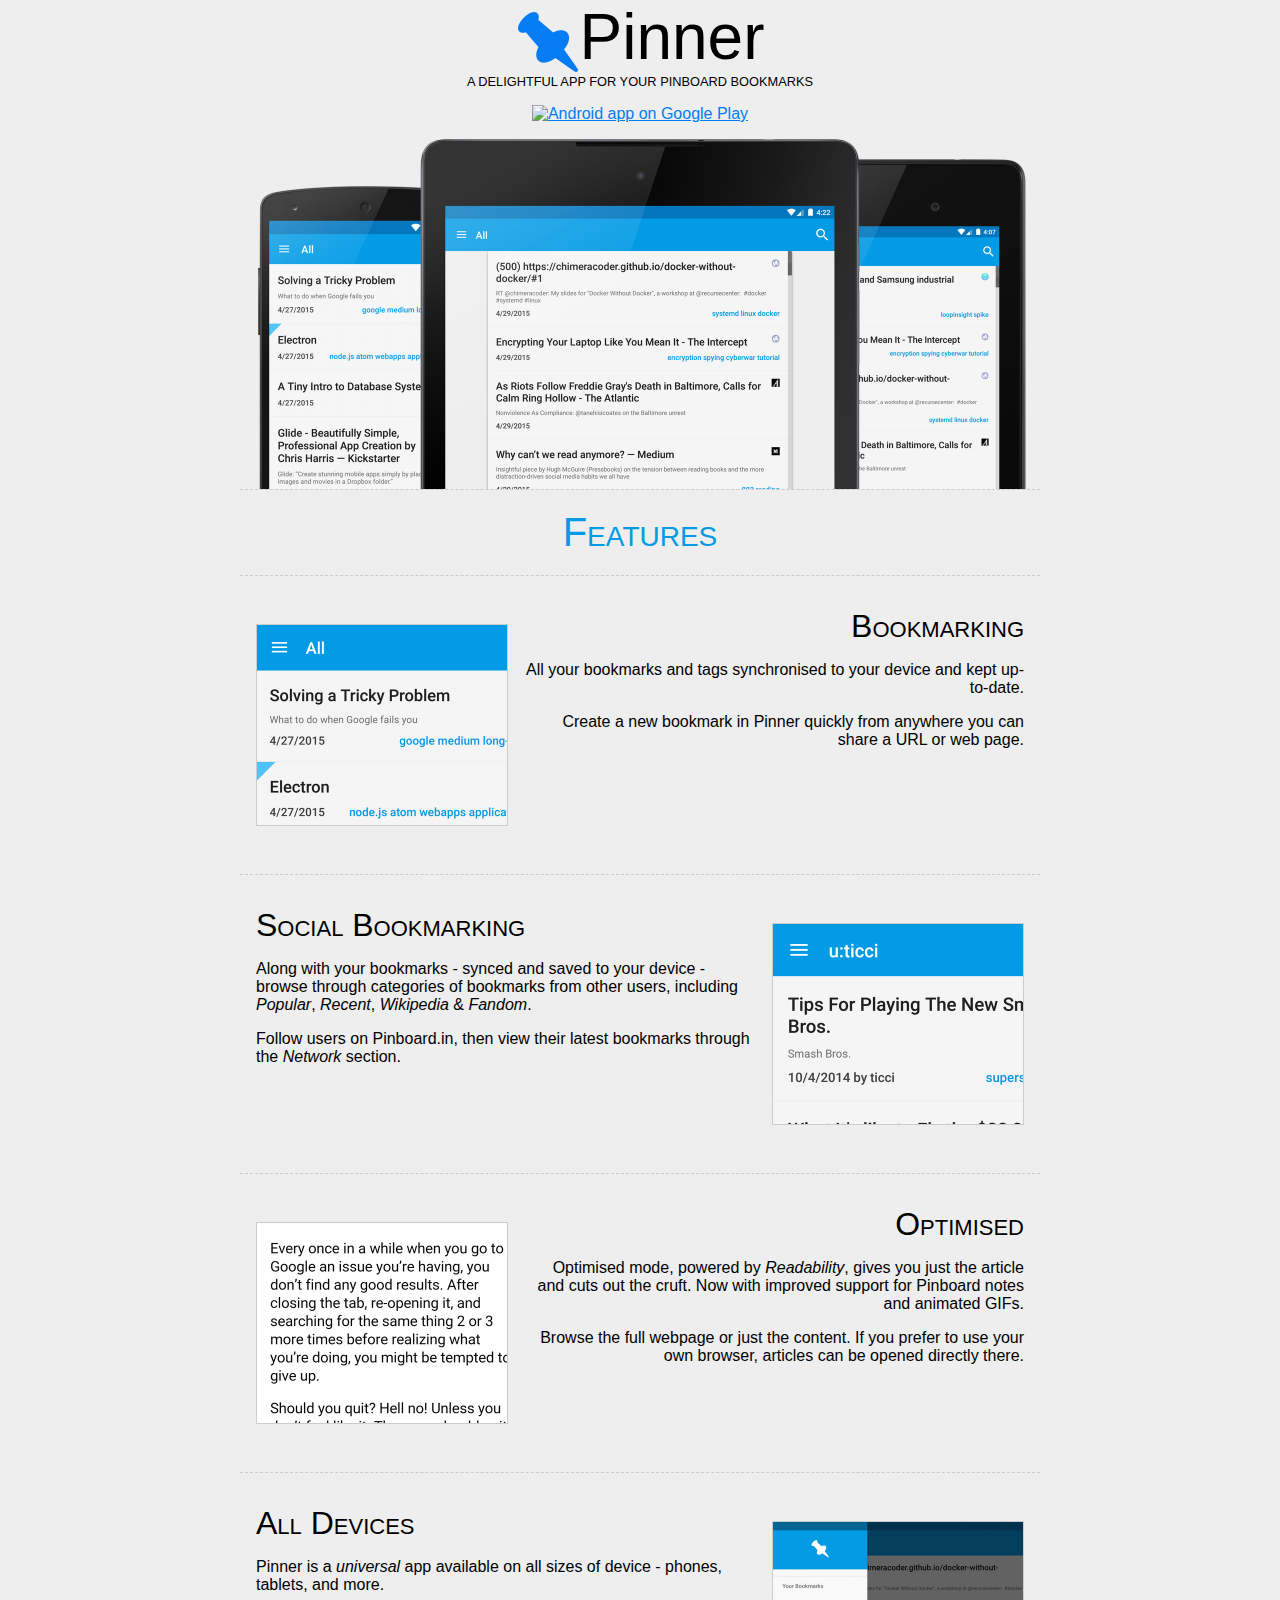
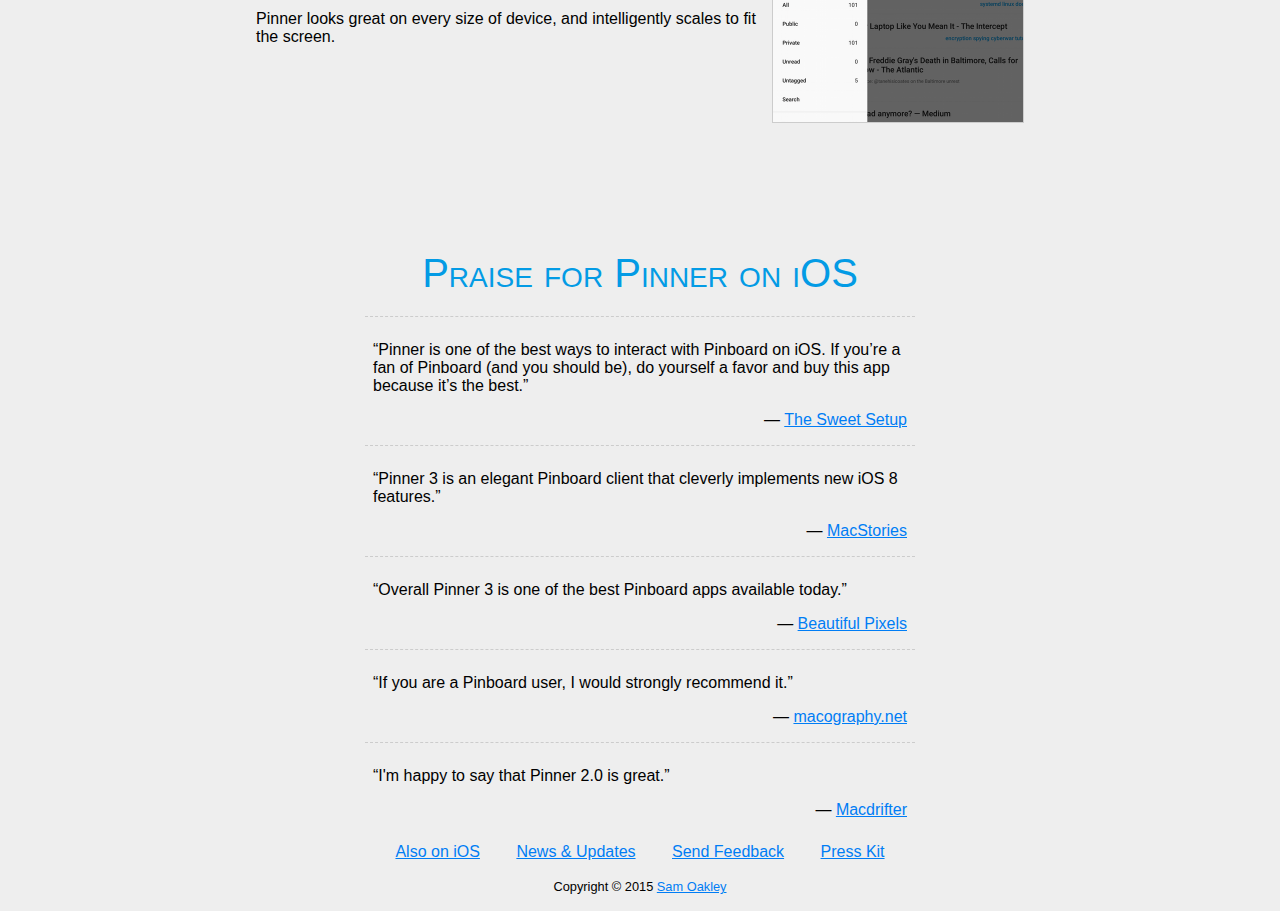
==== android.html @ 2bd53f6b "Android!" ====
<!DOCTYPE html>
<html lang="en"> <!-- Set this to the main language of your site -->
<head>
	<meta charset="utf-8">

	<title>Pinner for Pinboard</title>

    <meta name="description" content="Pinner, a delightful Pinboard.in client for iPad and iPhone.">
	<meta name="apple-itunes-app" content="app-id=591613202">
	<meta name="viewport" content="width=device-width, initial-scale=1.0, minimal-ui">

	<link href="css/normalize.css" rel="stylesheet" media="all">
	<link href="css/android.css" rel="stylesheet" media="all">
	
	<link href="css/featherlight.css" rel="stylesheet" media="all">
	<link href="css/featherlight.gallery.css" rel="stylesheet" media="all">

	<link href='http://fonts.googleapis.com/css?family=Lato:100,400,700' rel='stylesheet' type='text/css'>
</head>
<body>
<header role="banner">
	<h1><img src="img/big_icon.png">Pinner</h1>
	<h2>A delightful app for your Pinboard bookmarks</h2>
</header>


<a id="appstore" href="https://play.google.com/store/apps/details?id=com.blork.pinner">
  <img alt="Android app on Google Play"
       src="https://developer.android.com/images/brand/en_app_rgb_wo_60.png" />
</a>

<div id="devices"></div>

<main id="main">
	<h2>Features</h2>
	<section class="left" id="bookmarks">
		<a href="img/screenshots-android/yours.png" title="Browse by tag and author - see other users' recently bookmarked pages, as well as your own." class="gallery"><img alt="Browse by tag and author - see other users' recently bookmarked pages, as well as your own." src="img/small-android/yours.png"></a>
		<h3>Bookmarking</h3>
		<p>All your bookmarks and tags synchronised to your device and kept up-to-date.</p>
		<p>Create a new bookmark in Pinner quickly from anywhere you can share a URL or web page.</p>
	</section>
	
	<section class="right" id="social">
		<a href="img/screenshots-android/theirs.png" title="Browse by tag and author - see other users' recently bookmarked pages, as well as your own." class="gallery"><img alt="Browse by tag and author - see other users' recently bookmarked pages, as well as your own." src="img/small-android/theirs.png"></a>
		<h3>Social Bookmarking</h3>
		<p>Along with your bookmarks - synced and saved to your device - browse through categories of bookmarks from other users, including <em>Popular</em>, <em>Recent</em>, <em>Wikipedia</em> &amp; <em>Fandom</em>.</p>
		<p>Follow users on Pinboard.in, then view their latest bookmarks through the <em>Network</em> section.</p>
	</section>
	<section class="left" id="readability">
		<a title="A customisable reading mode shows your bookmarks at their best." href="img/screenshots-android/optimised.png" class="gallery"><img alt="A customisable reading mode shows your bookmarks at their best." src="img/small-android/optimised.png"></a>
		<h3>Optimised</h3>
		<p>Optimised mode, powered by <em>Readability</em>, gives you just the article and cuts out the cruft. Now with improved support for Pinboard notes and animated GIFs.</p>
		<p>Browse the full webpage or just the content. If you prefer to use your own browser, articles can be opened directly there.</p>
	</section>

	<section class="right" id="universal">
		<a title="Pinner probably looks good on the iPhone 6 too, but you'll have to email Tim to find out." href="img/screenshots-android/devices.png" class="gallery"><img alt="Pinner probably looks good on the iPhone 6 too, but you'll have to email Tim to find out." src="img/small-android/devices.png"></a>
		<h3>All Devices</h3>
		<p>Pinner is a <em>universal</em> app available on all sizes of device - phones, tablets, and more.</p>
		<p>Pinner looks great on every size of device, and intelligently scales to fit the screen.</p>
	</section>
</main>

<main id="testimonials">
	<h2>Praise for Pinner on iOS</h2>
	<blockquote>
		<p>“Pinner is one of the best ways to interact with Pinboard on iOS. If you’re a fan of Pinboard (and you should be), do yourself a favor and buy this app because it’s the best.”</p>
		<footer>— <a href="http://thesweetsetup.com/apps/best-pinboard-app-ios"/>The Sweet Setup</a></footer>
	</blockquote>
	<blockquote>
	  <p>“Pinner 3 is an elegant Pinboard client that cleverly implements new iOS 8 features.”</p>
	  <footer>— <a href="http://www.macstories.net/reviews/pinner-3-brings-pinboard-bookmarking-to-ios-8/">MacStories</a></footer>
	</blockquote>
	<blockquote>
	  <p>“Overall Pinner 3 is one of the best Pinboard apps available today.”</p>
	  <footer>— <a href="http://beautifulpixels.com/misc/pinner-3-ios-8/">Beautiful Pixels</a></footer>
	</blockquote>
	<blockquote>
	  <p>“If you are a Pinboard user, I would strongly recommend it.”</p>
	  <footer>— <a href="http://macography.net/2013/07/pinner-app-review/">macography.net</a></footer>
	</blockquote>
	<blockquote>
	  <p>“I'm happy to say that Pinner 2.0 is great.”</p>
	  <footer>— <a href="http://www.macdrifter.com/2013/11/pinner-2-for-ios.html">Macdrifter</a></footer>
	</blockquote>
</main>

<nav>
	<a href="http://pinnerapp.net">Also on iOS</a>
	<a href="http://blog.pinnerapp.net">News &amp; Updates</a>
	<a href="feedback.html">Send Feedback</a>
	<a href="Press.zip">Press Kit</a>
</nav>


<footer id="footer" role="contentinfo">
	<small>Copyright &copy; <time datetime="2015">2015</time> <a href="http://www.sam-oakley.co.uk">Sam Oakley</a></small>
</footer>

<script src="http://ajax.googleapis.com/ajax/libs/jquery/1/jquery.min.js"></script>
<script type="text/javascript" src="js/featherlight.js"></script>
<script type="text/javascript" src="js/featherlight.gallery.js"></script>
<script type="text/javascript">
$('.gallery').featherlightGallery({
    gallery: {
        previous: '<',
        next: '>',
    }
});
</script>
</body>
</html>
---- css/android.css ----
/* ---------------------------------------------------------
   HTML5 Bones
   This stylesheet contains print styling and a section for
   you to simply add your own. This is a basic template
   after all.
   ---------------------------------------------------------*/
	body {

	}
	/* Default link styling */
	a:link { color:#007DF5; }
	a:visited { color:#007DF5; }
	a:hover, a:focus { color:#007DF5; }
	a:active { color:#007DF5; }



/* ---------------------------------------------------------
   Author's styles
   ---------------------------------------------------------*/

* {
	font-family: 'Roboto', sans-serif;
}

html {
	background: #EEE;
}

body
{
	max-width: 800px;
	min-width: 300px;
	margin: 0px auto;
}

h1 {
	font-weight: 100;
	font-size: 4em;
	margin: 0;
}
h1 img
{
	width: 1em;
	vertical-align: bottom;
}

header h2 {
	font-weight: 100;
	text-transform: uppercase;
	font-size: 0.8em;
	margin: 0;
}

h3 {
	font-size: 2em;
	font-weight: 100;
	margin: 0;
	font-variant: small-caps;
}

em
{
	font-weight: 300;
	font-style: italic;
}

main
{
	margin-top: 1em;
	margin-bottom: 5em;
}

main h2 {
	font-size: 2.5em;
	font-weight: 100;
	margin: 0.5em 0;
	color: #039BE5;
	font-variant: small-caps;
	text-align: center;
}

#testimonials
{
	max-width: 550px;
	margin: 0px auto;
}


a {
	color: #0271FA;
}

img {
	margin: 0;
}

#devices {
	clear: both;
	width: 100%;
	height: 350px;
	background-image: url("../img/devices-android@2x.png");
	background-position: center;
	background-repeat: no-repeat;
	border-bottom: 1px dashed #ccc;
	background-size: 800px 350px;
}


#appstore
{
	display: block;
	width: 100%;
	text-align: center;
	margin: 1em 0;
}

#appstore img
{
	width: 190px;
	height: 62px;
}

#comingsoon
{
	text-align: center;
	font-size: 0.8em;
}

header {
	text-align: center;
}


section {
	overflow: hidden;
	padding: 2em 1em;
}


blockquote {
	border-top: 1px dashed #ccc;
	padding: 0.5em;
	margin: 0.5em 0;
}

blockquote p
{
	font-weight: 1.3em;
}

blockquote footer
{
	text-align: right;
}

nav
{
	margin-top: 1em;
  	text-align: justify;
	width: 100%;
	text-align: center;
}

nav a {
	margin: 0 1em;
}

section img {
	border: 1px solid #ccc;
	width: 250px;
	height: 200px;
}

.left
{
	text-align: right;
	border-top: 1px dashed #ccc;
}

.right
{
	border-top: 1px dashed #ccc;
}

.left img
{
	float: left;
	margin: 1em 1em 1em 0em;
}

.right img
{
	float: right;
	margin: 1em 0em 1em 1em;
}

.feedback
{
	padding: 0em 1em;
}

.feedback p
{
	text-align: left;
}

@media (max-width: 550px) {
	.right img, .left img {
		display: block;
		clear: both;
		float: none;
		margin: 0 auto;
		margin-bottom: 0.5em;
		text-align: center;
	}

	section p {
		clear: both;
		text-align: justify;
		padding: 0;
		margin: 0;
		margin-bottom: 1em;
	}

	main {
		padding: 0.5em;
		margin: 0;
	}

	.feedback
	{
		padding: 0;
		margin: 0;
	}

	section h3 {
		clear: both;
		text-align: center;
	}

	h1 img {
		width: 50%;
		display: block;
		clear: both;
		text-align: center;
		margin: 0px auto;
	}

	nav a {
		clear:both;
		display: block;
	}
	
	#devices {
		display: none;
	}
}


#footer
{
	text-align: center;
	margin: 1em;
}

pre {
	margin: 1em;
	padding: 1em;
	border: 1px dashed #ccc;
	background-color: #fefefe;
	overflow: scroll;
	font-size: 0.8em;
}

code
{
	font-family: Monaco, Consolas, Menlo, Lucida Console, Liberation Mono, DejaVu Sans Mono, Bitstream Vera Sans Mono, Courier New, monospace, serif;
}

.twitter
{
	margin: 0 auto;
	text-align: center;
}

/* ---------------------------------------------------------
   Print styles
   ---------------------------------------------------------*/
@media print {
    * {
        color:#000 !important;
        box-shadow:none !important;
        text-shadow:none !important;
		background:transparent !important;
    }
	html { background-color:#fff; }
	/* Hide navigation */
	nav { display:none; }

	/* Show link destinations in brackets after the link text */
	a[href]:after { content: " (" attr(href) ") "; }
	a[href] {
		font-weight:bold;
		text-decoration:underline;
		color:#06c;
		border:none;
	}
	/* Don't show link destinations for JavaScript or internal links */
	a[href^="javascript:"]:after, a[href^="#"]:after { content:""; }

	/* Show abbr title value in brackets after the text */
	abbr[title]:after { content: " (" attr(title) ")"; }

	figure {
		margin-bottom:1em;
		overflow:hidden;
	}

	figure img { border:1px solid #000; }
}
---- css/featherlight.css ----
/**
 * Featherlight – ultra slim jQuery lightbox
 * Version 0.4.10 - http://noelboss.github.io/featherlight/
 *
 * Copyright 2014, Noël Raoul Bossart (http://www.noelboss.com)
 * MIT Licensed.
**/
@media all {
	.featherlight {
		display: none;

		/* dimensions: spanning the background from edge to edge */
		position:fixed;
		top: 0; right: 0; bottom: 0; left: 0;
		z-index: 2;

		/* position: centering content */
		text-align: center;

		/* insures that the ::before pseudo element doesn't force wrap with fixed width content; */
		white-space: nowrap;

		/* styling */
		cursor: pointer;
		background: #333;
		/* IE8 "hack" for nested featherlights */
		background: rgba(0, 0, 0, 0);
	}

	/* support for nested featherlights. Does not work in IE8 (use JS to fix) */
	.featherlight:last-of-type {
		background: rgba(0, 0, 0, 0.8);
	}

	.featherlight:before {
		/* position: trick to center content vertically */
		content: '';
		display: inline-block;
		height: 100%;
		vertical-align: middle;
		margin-right: -0.25em;
	}

	.featherlight .featherlight-content {
		/* make content container for positioned elements (close button) */
		position: relative;

		/* position: centering vertical and horizontal */
		text-align: left;
		vertical-align: middle;
		display: inline-block;

		/* dimensions: cut off images */
		overflow: auto;
		padding: 25px 25px 0;
		border-bottom: 25px solid transparent;

		/* dimensions: handling small or non existing (loading images) content */
		min-width:  10%;

		/* dimensions: handling large content */
		margin-left: 5%;
		margin-right: 5%;
		max-height: 95%;

		/* styling */
		background: #fff;
		cursor: auto;

		/* reset white-space wrapping */
		white-space: normal;
	}


	/* contains the content */
	.featherlight .featherlight-inner {
		/* make sure its visible */
		display: block;
	}

	.featherlight .featherlight-close-icon {
		/* position: centering vertical and horizontal */
		position: absolute;
		z-index: 9999;
		top: 0;
		right: 0;

		/* dimensions: 25px x 25px */
		line-height: 25px;
		width: 25px;

		/* styling */
		cursor: pointer;
		text-align: center;
		font: Arial, sans-serif;
		background: #fff; /* Set the background in case it overlaps the content */
		background: rgba(255, 255, 255, 0.3);
		color: #000;
	}


	.featherlight .featherlight-image {
		/* styling */
		text-align: center;
		max-height: 95%;
		max-width:  100%;
	}


	.featherlight-iframe .featherlight-content {
		/* removed the border for image croping since iframe is edge to edge */
		border-bottom: 0;
		padding: 0;
	}

	.featherlight iframe {
		/* styling */
		border: none;
	}
}
---- css/featherlight.gallery.css ----
/**
 * Featherlight Gallery – an extension for the ultra slim jQuery lightbox
 * Version 0.4.10 - http://noelboss.github.io/featherlight/
 *
 * Copyright 2014, Noël Raoul Bossart (http://www.noelboss.com)
 * MIT Licensed.
**/
@media all {
	.featherlight-next,
	.featherlight-previous {
		display: block;
		position: absolute;
		top: 25px;
		right: 25px;
		bottom: 0;
		left: 80%;
		cursor: pointer;
		/* preventing text selection */
		-webkit-touch-callout: none;
		-webkit-user-select: none;
		-khtml-user-select: none;
		-moz-user-select: none;
		-ms-user-select: none;
		user-select: none;
		/* IE9 hack, otherwise navigation doesn't appear */
		background: rgba(0,0,0,0);
	}

	.featherlight-previous {
		left: 25px;
		right: 80%;
	}

	.featherlight-next:hover,
	.featherlight-previous:hover {
		background: rgba(255,255,255,0.25);
	}


	.featherlight-next span,
	.featherlight-previous span {
		display: none;
		position: absolute;

		top: 50%;
		left: 5%;
		width: 82%;

		/* center horizontally */
		text-align: center;

		font-size: 80px;
		line-height: 80px;

		/* center vertically */
		margin-top: -40px;

		color: #000;
		font-style: normal;
		font-weight: normal;
	}
	.featherlight-next span {
		right: 5%;
		left: auto;
	}


	.featherlight-next:hover span,
	.featherlight-previous:hover span {
		display: inline-block;
	}
}

/* handling phones and small screens */
@media only screen and (max-width: 1024px) {
	.featherlight-next,
	.featherlight-previous {
		top: 10px;
		right: 10px;
		left: 85%;
	}

	.featherlight-previous {
		left: 10px;
		right: 85%;
	}

	.featherlight-next span,
	.featherlight-previous span {
		margin-top: -30px;
		font-size: 40px;
	}
}
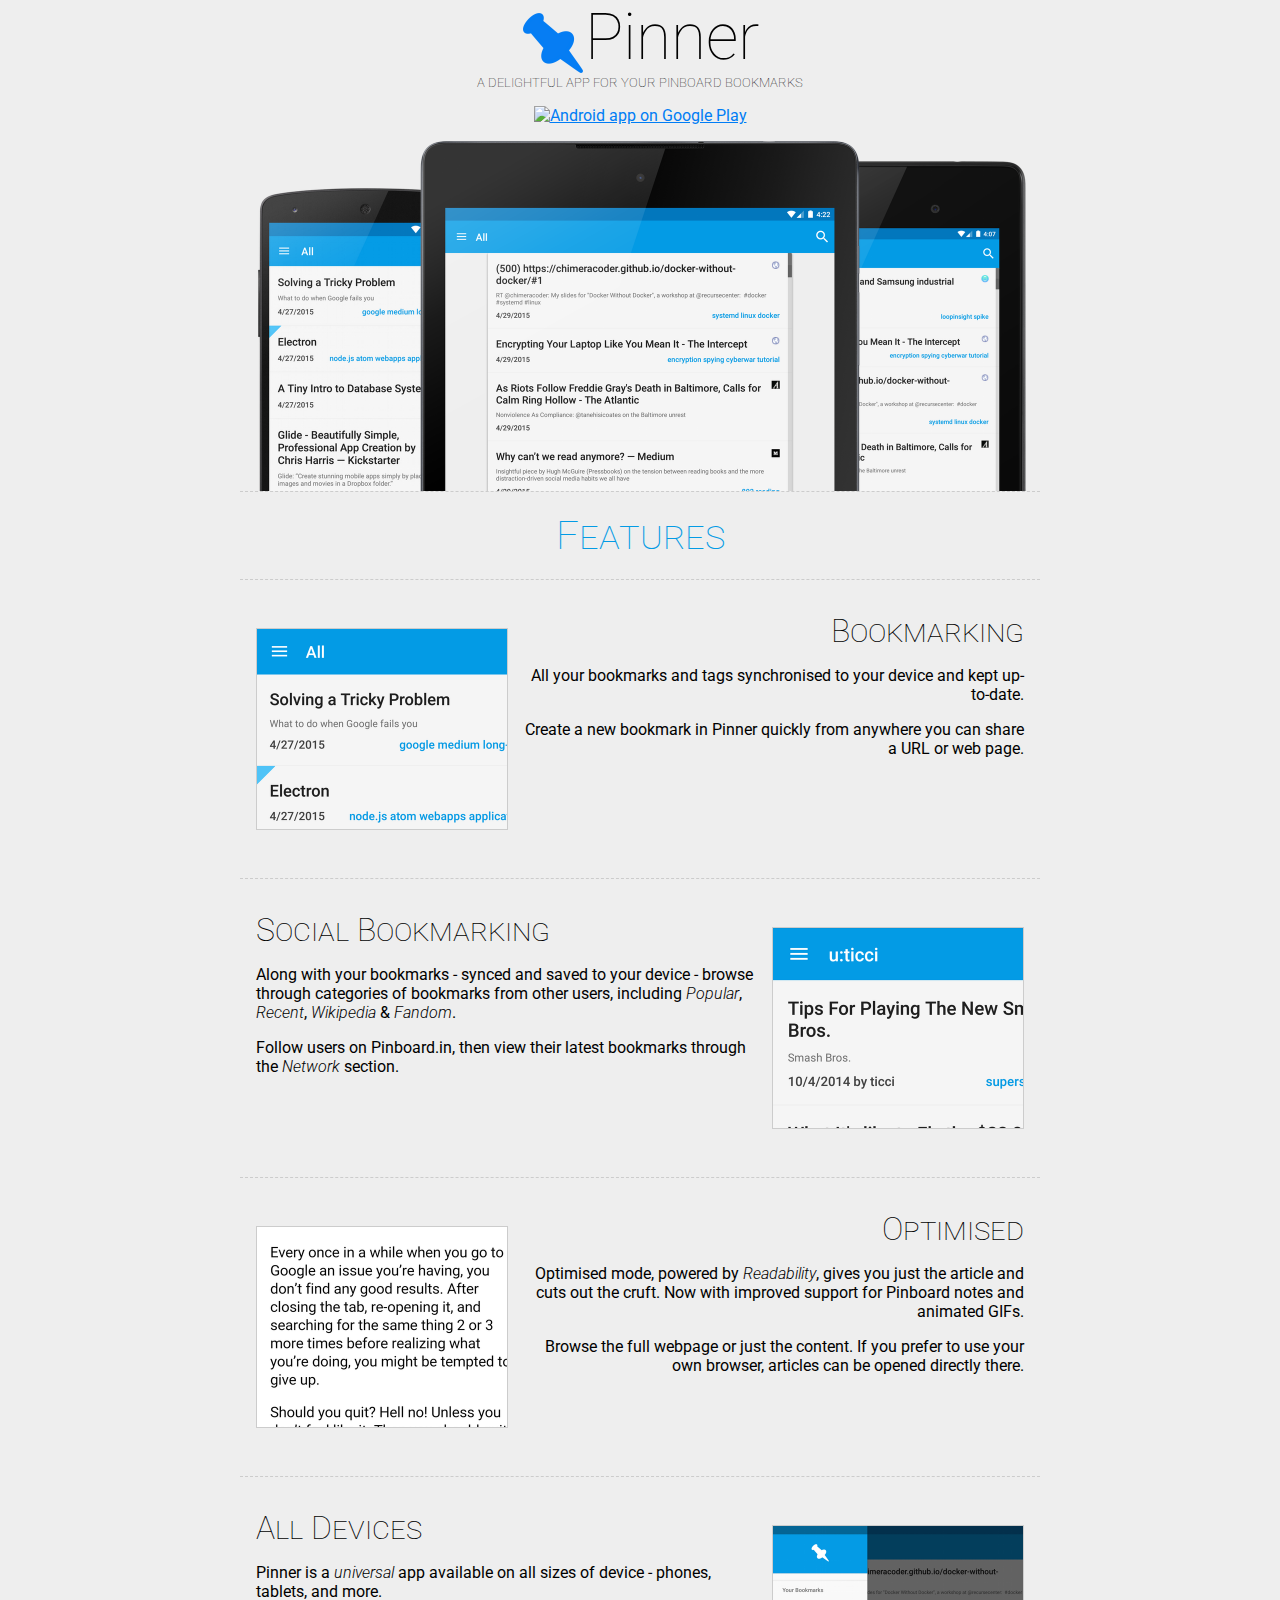
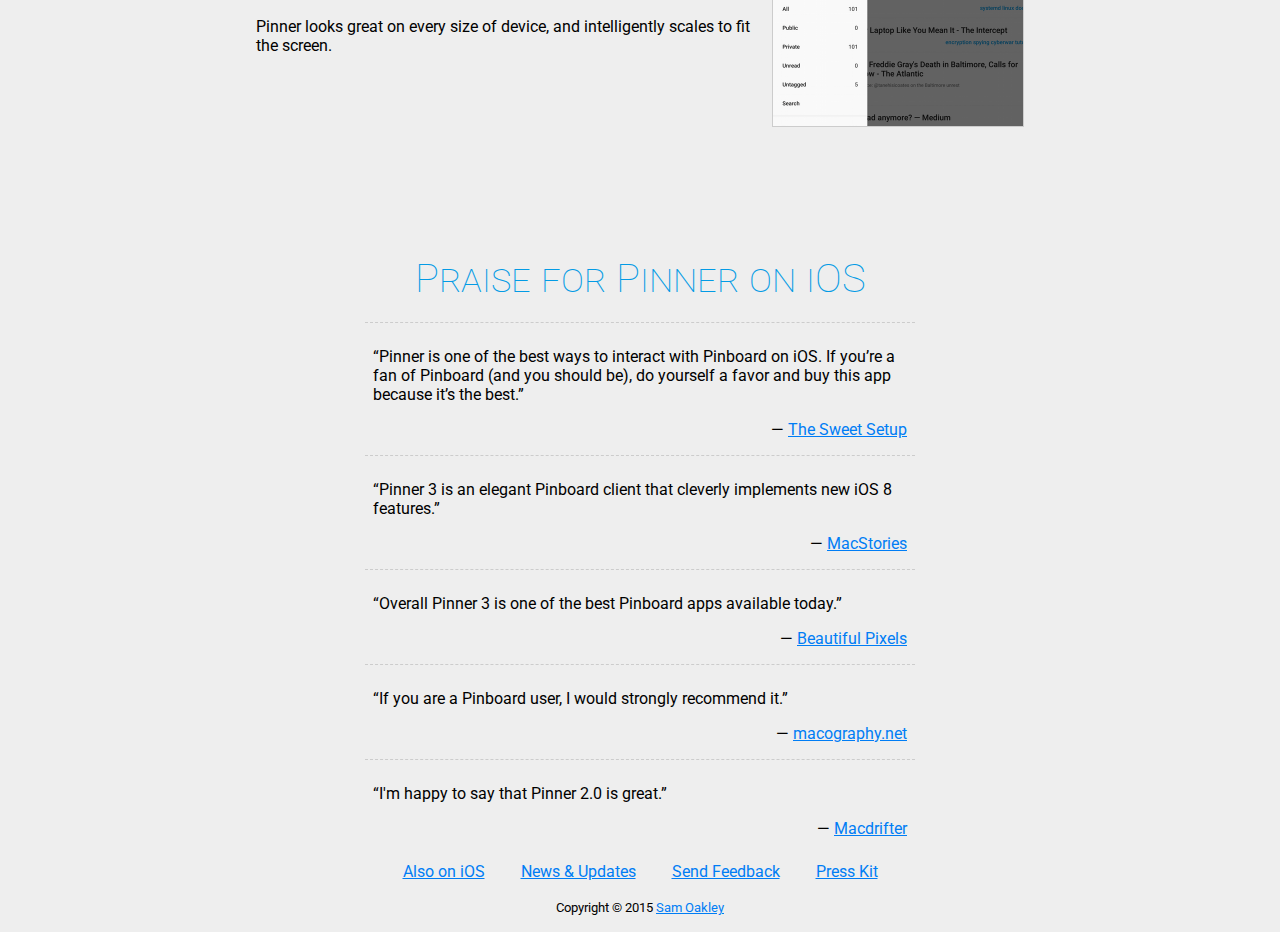
==== commit d0a3693d: "Update android.html" ====
--- a/android.html
+++ b/android.html
@@ -5,7 +5,7 @@
 
 	<title>Pinner for Pinboard</title>
 
-    <meta name="description" content="Pinner, a delightful Pinboard.in client for iPad and iPhone.">
+    <meta name="description" content="Pinner, a delightful Pinboard.in client for Android.">
 	<meta name="apple-itunes-app" content="app-id=591613202">
 	<meta name="viewport" content="width=device-width, initial-scale=1.0, minimal-ui">
 
@@ -15,7 +15,7 @@
 	<link href="css/featherlight.css" rel="stylesheet" media="all">
 	<link href="css/featherlight.gallery.css" rel="stylesheet" media="all">
 
-	<link href='http://fonts.googleapis.com/css?family=Lato:100,400,700' rel='stylesheet' type='text/css'>
+	<link href='http://fonts.googleapis.com/css?family=Roboto:100,400,700' rel='stylesheet' type='text/css'>
 </head>
 <body>
 <header role="banner">
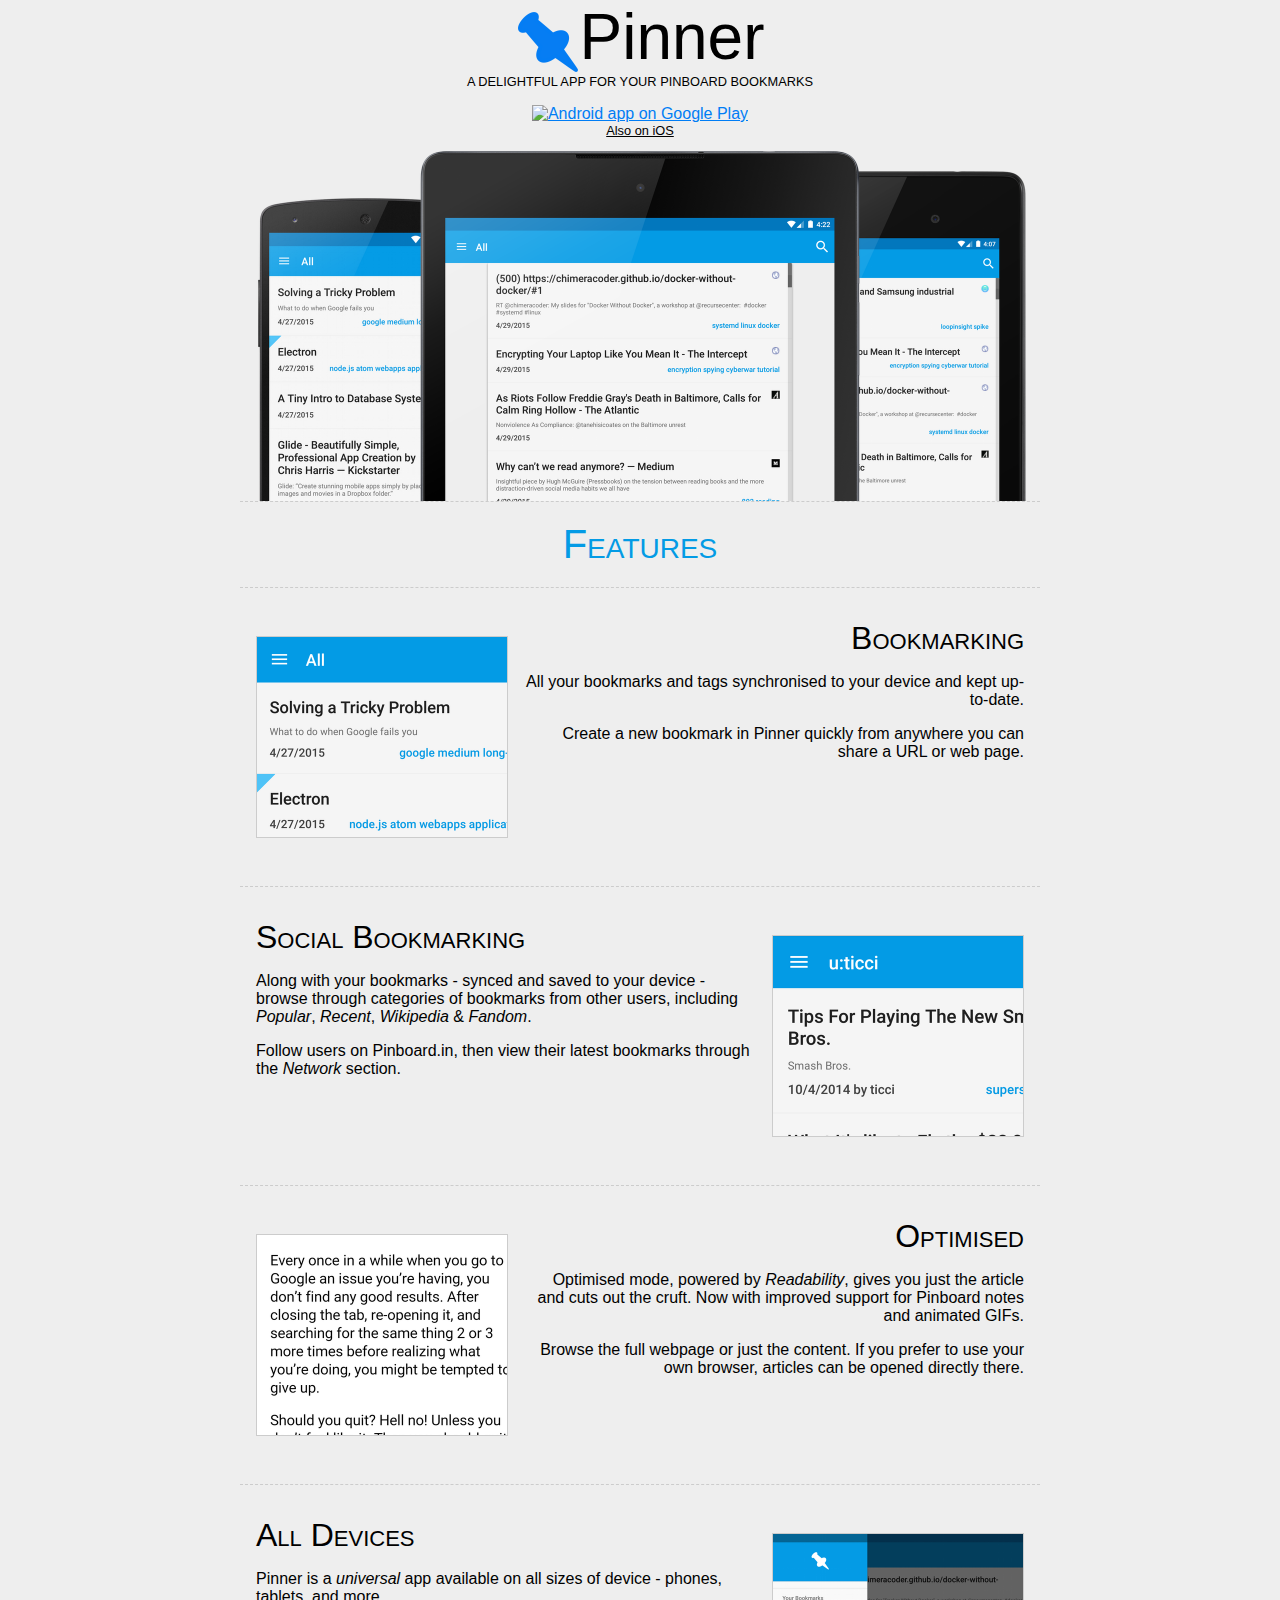
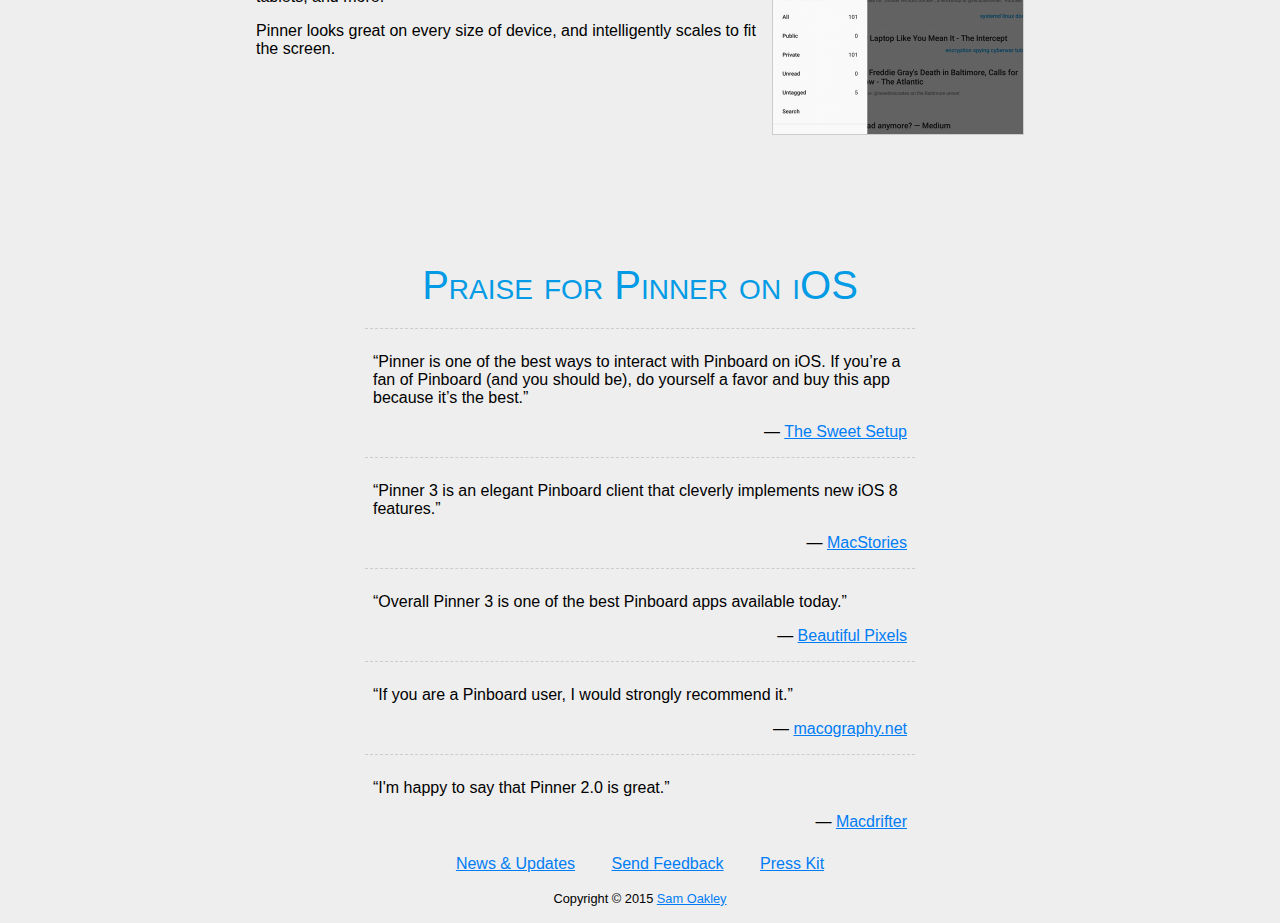
==== commit 3292b45b: "Make "available on other platform" more obvious" ====
--- a/android.html
+++ b/android.html
@@ -5,7 +5,7 @@
 
 	<title>Pinner for Pinboard</title>
 
-    <meta name="description" content="Pinner, a delightful Pinboard.in client for Android.">
+    <meta name="description" content="Pinner, a delightful Pinboard.in client for iPad and iPhone.">
 	<meta name="apple-itunes-app" content="app-id=591613202">
 	<meta name="viewport" content="width=device-width, initial-scale=1.0, minimal-ui">
 
@@ -15,11 +15,11 @@
 	<link href="css/featherlight.css" rel="stylesheet" media="all">
 	<link href="css/featherlight.gallery.css" rel="stylesheet" media="all">
 
-	<link href='http://fonts.googleapis.com/css?family=Roboto:100,400,700' rel='stylesheet' type='text/css'>
+	<link href='http://fonts.googleapis.com/css?family=Lato:100,400,700' rel='stylesheet' type='text/css'>
 </head>
 <body>
 <header role="banner">
-	<h1><img src="img/big_icon.png">Pinner</h1>
+	<h1><img src="img/big_icon.png"/>Pinner</h1>
 	<h2>A delightful app for your Pinboard bookmarks</h2>
 </header>
 
@@ -28,6 +28,8 @@
   <img alt="Android app on Google Play"
        src="https://developer.android.com/images/brand/en_app_rgb_wo_60.png" />
 </a>
+
+<a id="ios" href="index.html">Also on iOS</a>
 
 <div id="devices"></div>
 
@@ -86,7 +88,6 @@
 </main>
 
 <nav>
-	<a href="http://pinnerapp.net">Also on iOS</a>
 	<a href="http://blog.pinnerapp.net">News &amp; Updates</a>
 	<a href="feedback.html">Send Feedback</a>
 	<a href="Press.zip">Press Kit</a>
--- a/css/android.css
+++ b/css/android.css
@@ -112,8 +112,19 @@
 	display: block;
 	width: 100%;
 	text-align: center;
-	margin: 1em 0;
-}
+	margin: 1em 0 0 0;
+}
+
+#ios
+{
+	display: block;
+	text-align: center;
+	width: 100%;
+	color: black;
+	margin: 0 0 1em 0;
+	font-size: 0.8em;
+}
+
 
 #appstore img
 {
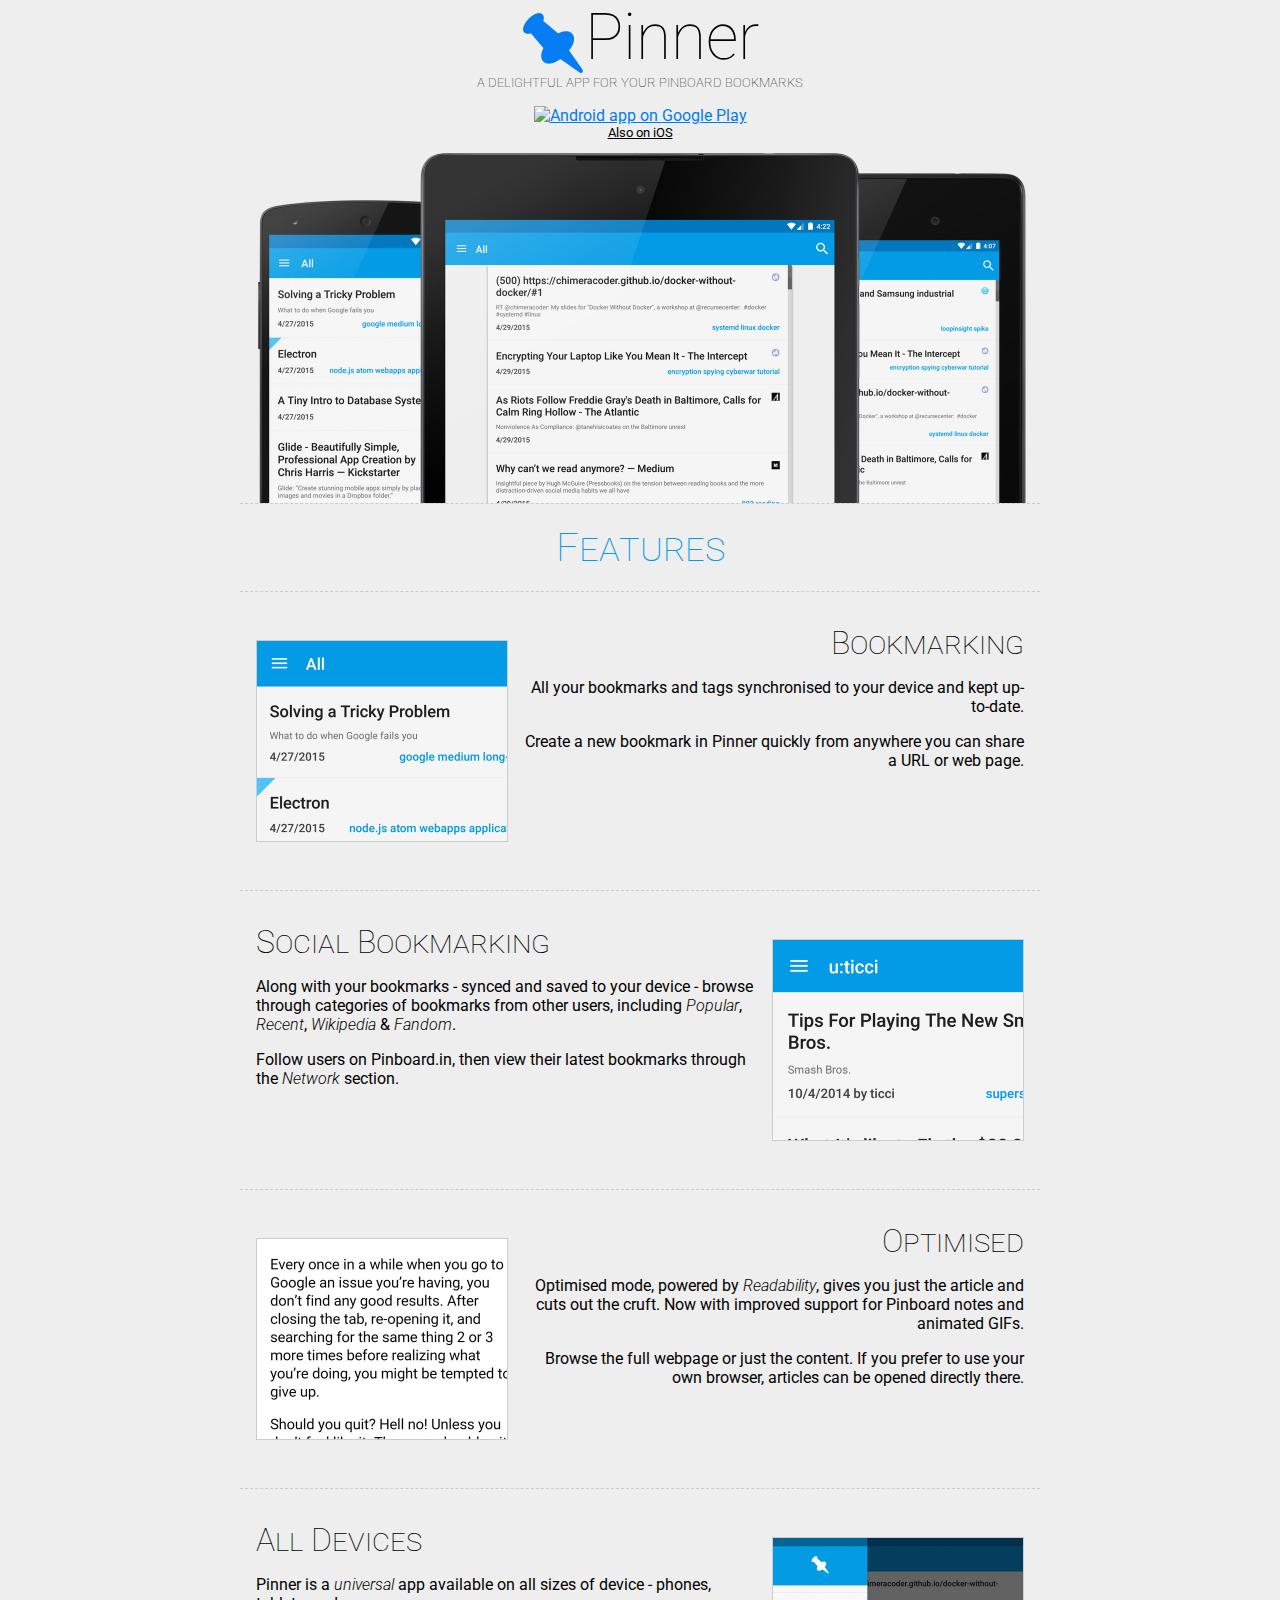
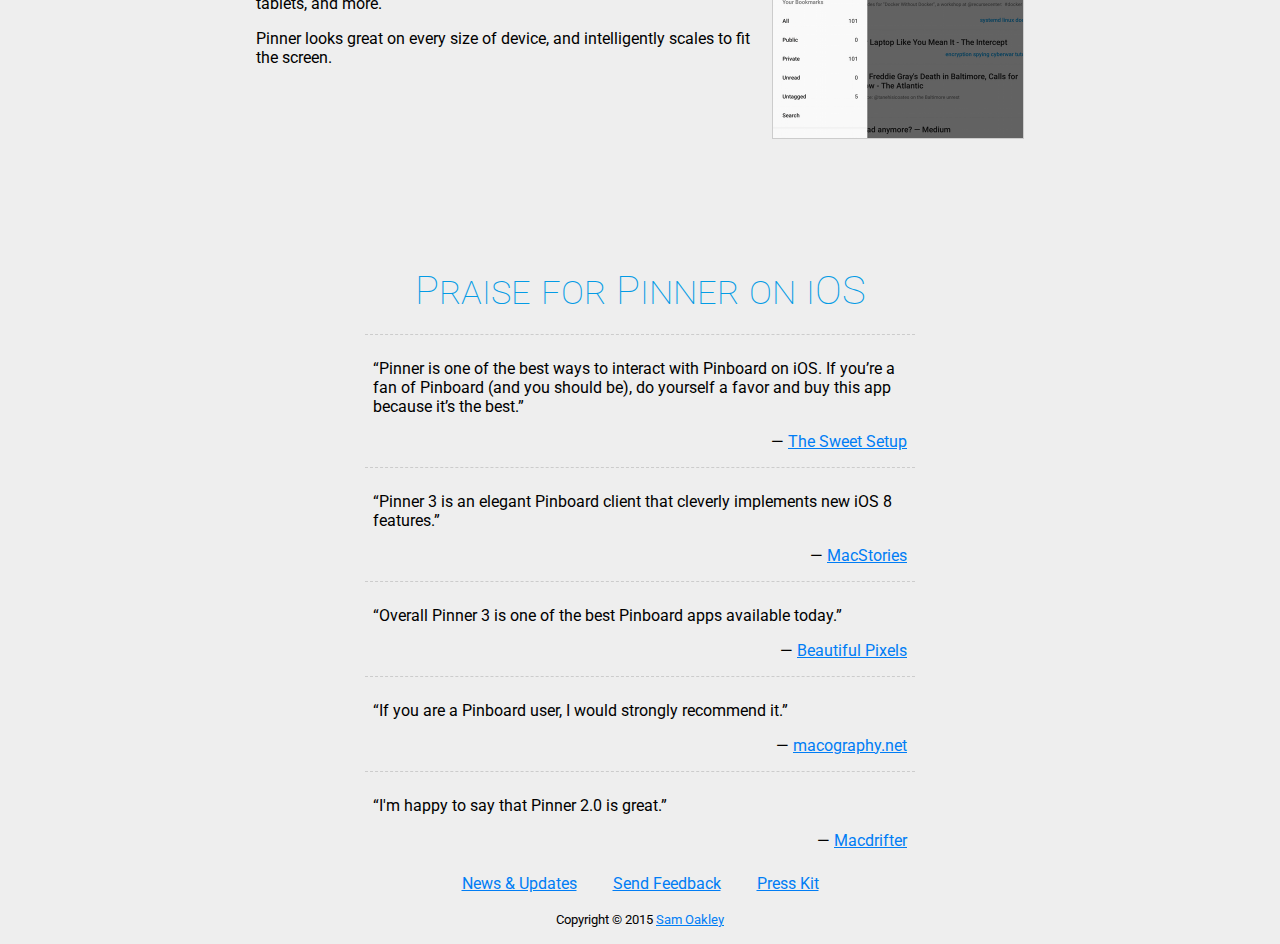
==== commit 04d88719: "Merge origin/gh-pages into gh-pages" ====
--- a/android.html
+++ b/android.html
@@ -5,7 +5,7 @@
 
 	<title>Pinner for Pinboard</title>
 
-    <meta name="description" content="Pinner, a delightful Pinboard.in client for iPad and iPhone.">
+    <meta name="description" content="Pinner, a delightful Pinboard.in client for Android.">
 	<meta name="apple-itunes-app" content="app-id=591613202">
 	<meta name="viewport" content="width=device-width, initial-scale=1.0, minimal-ui">
 
@@ -15,7 +15,7 @@
 	<link href="css/featherlight.css" rel="stylesheet" media="all">
 	<link href="css/featherlight.gallery.css" rel="stylesheet" media="all">
 
-	<link href='http://fonts.googleapis.com/css?family=Lato:100,400,700' rel='stylesheet' type='text/css'>
+	<link href='http://fonts.googleapis.com/css?family=Roboto:100,400,700' rel='stylesheet' type='text/css'>
 </head>
 <body>
 <header role="banner">
